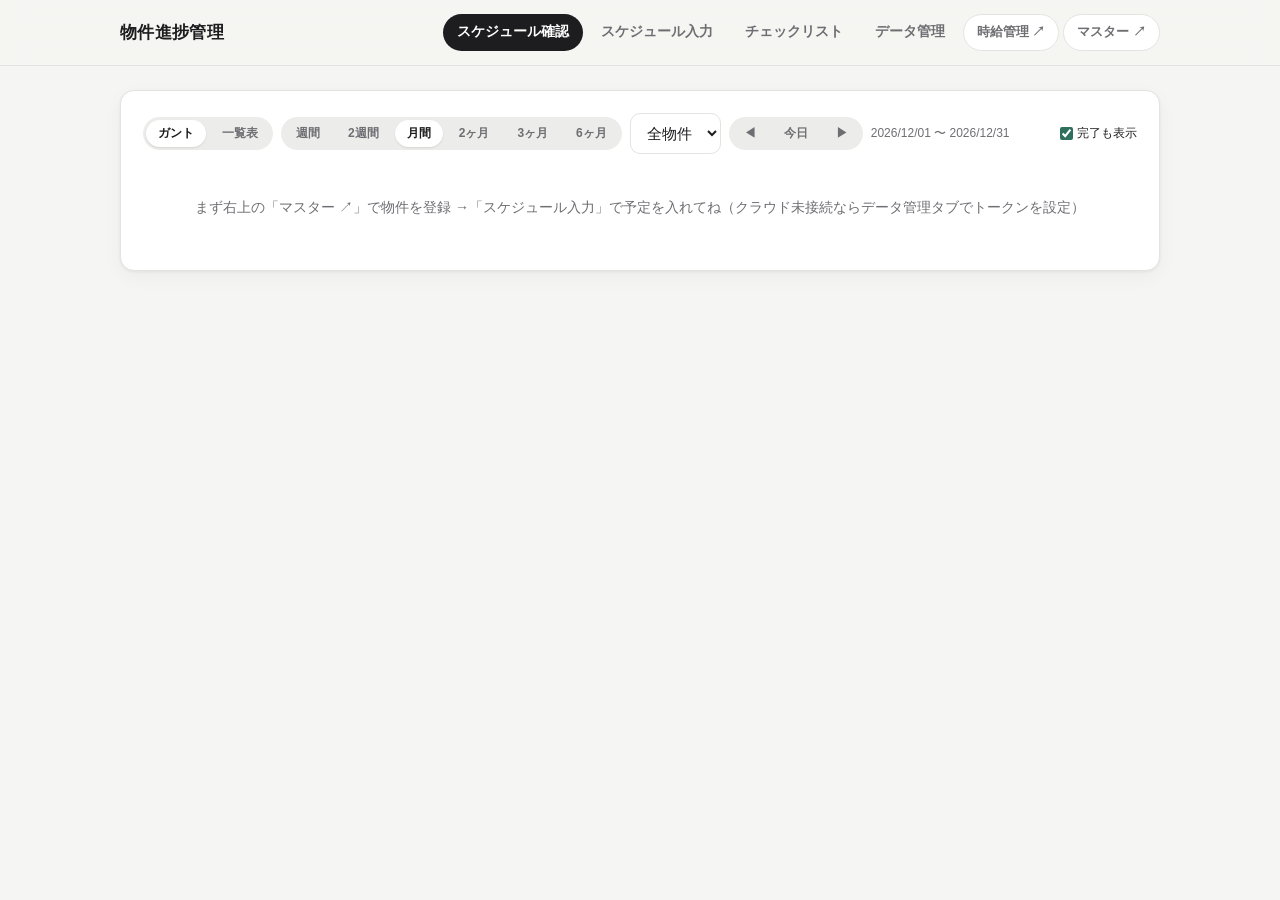
==== bukken/index.html @ 9e25002d "3アプリの見た目統一：共通ビジュアル基盤 shared/base.css を新設 - ヘッダー内側を本文と同じ幅（1080px）に統一＝メニューと入力欄の左右が揃う - フォント・余白・パネル・ボタン" ====
<!DOCTYPE html>
<html lang="ja">
<head>
<meta charset="UTF-8">
<meta name="viewport" content="width=device-width, initial-scale=1">
<title>物件進捗管理</title>
<link rel="icon" href="favicon.ico" sizes="any">
<link rel="icon" type="image/png" sizes="32x32" href="favicon-32.png">
<link rel="icon" type="image/png" sizes="16x16" href="favicon-16.png">
<link rel="apple-touch-icon" href="apple-touch-icon.png">
<link rel="stylesheet" href="../shared/base.css">
<style>
/* 見た目の共通部分は ../shared/base.css（正本）。ここはこのアプリ固有のUIだけ */
textarea{width:100%;min-height:40px;resize:vertical}
.card h2{display:flex;align-items:center;gap:8px}
.memo-icon{cursor:help;color:var(--sub);font-size:11px}
.done{opacity:.45;text-decoration:line-through}
.overdue td{background:var(--danger-soft)}
.soon td{background:var(--warn-soft)}
/* gantt */
.gtoolbar{display:flex;gap:8px;flex-wrap:wrap;align-items:center;margin-bottom:12px}
.gtoolbar .grp{display:flex;gap:4px;align-items:center;background:#ececea;border-radius:999px;padding:3px}
.gtoolbar .grp button{border:none;background:transparent;padding:5px 12px;border-radius:999px;cursor:pointer;font-size:12px;color:var(--sub);font-weight:600}
.gtoolbar .grp button.on{background:#fff;color:var(--ink);box-shadow:0 1px 2px rgba(0,0,0,.1)}
.gwrap{overflow-x:auto;-webkit-overflow-scrolling:touch;border:1px solid var(--line);border-radius:10px}
.tblwrap{overflow-x:auto;-webkit-overflow-scrolling:touch}
.gantt{min-width:760px}
.grow{display:flex;border-bottom:1px solid #f0f0ee;min-height:30px}
.grow.header{border-bottom:1px solid var(--line);background:#fafaf8;position:sticky;top:0}
.grow.phead{background:#f0f2ee;font-weight:700;font-size:12px}
.glabel{flex:0 0 220px;padding:5px 8px;font-size:12px;border-right:1px solid var(--line);display:flex;align-items:center;gap:5px;overflow:hidden;white-space:nowrap;text-overflow:ellipsis}
.gtrack{flex:1;position:relative}
.gline{position:absolute;top:0;bottom:0;width:1px;background:#ececea}
.gline.month{background:#d8d8d4}
.gwe{position:absolute;top:0;bottom:0;background:rgba(110,110,115,.06)}
.gtoday{position:absolute;top:0;bottom:0;width:2px;background:var(--danger);z-index:5}
.gbar{position:absolute;top:5px;height:20px;border-radius:5px;opacity:.9;cursor:pointer;min-width:4px}
.gbar.done{opacity:.3}
.gpt{position:absolute;top:7px;width:14px;height:14px;transform:translateX(-7px) rotate(45deg);border-radius:3px;cursor:pointer;z-index:4}
.gpt.circle{border-radius:50%;transform:translateX(-7px)}
.gpt.done{opacity:.3}
.gmon{position:absolute;top:0;font-size:11px;color:var(--sub);padding:4px 4px;white-space:nowrap;border-left:1px solid #d6dae2}
.gday{position:absolute;bottom:0;font-size:10px;color:var(--sub);transform:translateX(2px);white-space:nowrap}
/* 締切ボード・チェックリスト */
.dlboard{display:flex;gap:6px;flex-wrap:wrap;margin-bottom:12px}
.dlchip{border:1px solid var(--line);border-radius:10px;padding:5px 12px;font-size:12px;cursor:pointer;background:#fff;display:flex;gap:6px;align-items:center}
.dlchip.near{background:var(--warn-soft);border-color:#d9c28a}
.dlchip.over{background:var(--danger-soft);border-color:var(--danger);color:var(--danger);font-weight:700}
.chk{display:flex;align-items:center;gap:8px;padding:4px 6px;border-bottom:1px solid #f0f0ee}
.chk input{width:16px;height:16px;flex:0 0 auto}
.prog{font-size:11px;color:var(--sub)}
.filerow{display:flex;gap:8px;flex-wrap:wrap;align-items:center}
/* タブレット以下（共通分はbase.css・ここはガント等の固有UIだけ） */
@media(max-width:820px){
  .gtoolbar .grp{flex-wrap:wrap}
  .gtoolbar .grp button{padding:8px 12px;white-space:nowrap}
  .dlchip{padding:8px 10px}
  .chk{padding:8px 6px}
  .chk input{width:20px;height:20px}
}
/* スマホ（共通分はbase.css） */
@media(max-width:720px){
  .gtoolbar{gap:6px}
  .gtoolbar .grp button{padding:7px 8px;font-size:12px}
  .glabel{flex-basis:110px;font-size:11px}
  .gtoolbar>label{margin-left:0!important}
}
</style>
</head>
<body>
<header>
  <div class="head-in">
    <h1>物件進捗管理 <small id="syncBadge" title="クラウド同期の状態"></small></h1>
    <nav>
      <button data-tab="schedule" class="active">スケジュール確認</button>
      <button data-tab="input">スケジュール入力</button>
      <button data-tab="check">チェックリスト</button>
      <button data-tab="data">データ管理<span id="bakDot" style="display:none;color:#ff6b6b"> ●</span></button>
      <a class="applink" href="../jikyu/" title="時給プロジェクト管理を開く">時給管理 ↗</a>
      <a class="applink" href="../master/" title="マスター管理を開く（物件・クライアント・種別の追加はこちら）">マスター ↗</a>
    </nav>
  </div>
</header>
<main>

<!-- ===== スケジュール確認 ===== -->
<section class="tab active" id="tab-schedule">
  <div class="card">
    <div id="dlBoard"></div>
    <div class="gtoolbar">
      <div class="grp" id="modeGrp">
        <button data-mode="gantt" class="on">ガント</button>
        <button data-mode="list">一覧表</button>
      </div>
      <div class="grp" id="periodGrp">
        <button data-period="w1">週間</button>
        <button data-period="w2">2週間</button>
        <button data-period="m1" class="on">月間</button>
        <button data-period="m2">2ヶ月</button>
        <button data-period="m3">3ヶ月</button>
        <button data-period="m6">6ヶ月</button>
      </div>
      <select id="scopeSel"><option value="all">全物件</option></select>
      <div class="grp">
        <button id="navPrev">◀</button>
        <button id="navToday">今日</button>
        <button id="navNext">▶</button>
      </div>
      <span id="rangeLabel" style="font-size:12px;color:var(--sub)"></span>
      <label style="font-size:12px;display:flex;align-items:center;gap:4px;margin-left:auto">
        <input type="checkbox" id="showDone" checked>完了も表示</label>
    </div>
    <div id="schedArea"></div>
  </div>
</section>

<!-- ===== スケジュール入力 ===== -->
<section class="tab" id="tab-input">
  <div class="card">
    <h2 id="itemFormTitle">予定・締切の登録</h2>
    <div class="frm">
      <label>物件 *<select id="iProject"></select></label>
      <label>種別 *<select id="iType"></select></label>
      <label>タイトル *<input id="iTitle" placeholder="例：実施設計図書 提出" style="width:220px"></label>
      <label>開始日 *<input type="date" id="iStart"></label>
      <label>終了日（空欄=単日・締切）<input type="date" id="iEnd"></label>
      <label>関係者区分<select id="iParty">
        <option>FDOA</option><option>クライアント</option><option>業者</option><option>その他</option>
      </select></label>
      <label>関係者名（業者名等）<input id="iPartyName" placeholder="例：福田建装" style="width:130px"></label>
      <label>ステータス<select id="iStatus">
        <option>予定</option><option>進行中</option><option>完了</option>
      </select></label>
    </div>
    <label style="font-size:11px;color:var(--sub)">備忘録メモ<textarea id="iMemo" placeholder="経緯・注意点・連絡内容など何でも"></textarea></label>
    <div style="margin-top:10px;display:flex;gap:8px">
      <button class="btn" id="itemSaveBtn">登録</button>
      <button class="btn gray" id="itemCancelBtn" style="display:none">キャンセル</button>
    </div>
  </div>
  <div class="card">
    <h2>登録済み一覧 <span class="count" id="itemCount"></span></h2>
    <div class="filerow" style="margin-bottom:10px">
      <select id="fProject"><option value="">全物件</option></select>
      <select id="fType"><option value="">全種別</option></select>
      <input id="fKw" placeholder="キーワード検索" style="width:160px">
    </div>
    <div class="tblwrap"><table>
      <thead><tr><th>開始</th><th>終了</th><th>物件</th><th>種別</th><th>タイトル</th><th>関係者</th><th>状態</th><th>メモ</th><th></th></tr></thead>
      <tbody id="itemRows"></tbody>
    </table></div>
  </div>
</section>

<!-- ===== チェックリスト ===== -->
<section class="tab" id="tab-check">
  <div class="card">
    <h2>提出物チェックリスト <span class="count" id="checkCount"></span></h2>
    <p class="note" style="margin-bottom:10px">山場の物件だけ持つ。提出が済んだらリストごと捨てる（管理はこれだけ方式）。</p>
    <div class="frm" style="align-items:flex-start">
      <label>物件<select id="kProject"></select></label>
      <label style="flex:1;min-width:240px">項目（改行で複数まとめて追加OK）<textarea id="kTitle" placeholder="平面図&#10;展開図&#10;建具表 …"></textarea></label>
      <button class="btn" id="kAddBtn" style="margin-top:16px">追加</button>
    </div>
    <div id="checkArea"></div>
  </div>
</section>

<!-- ===== データ管理 ===== -->
<section class="tab" id="tab-data">
  <div class="card">
    <h2>クラウド同期（GitHub保存）</h2>
    <p class="note" id="syncStatus" style="margin-bottom:10px">未設定（この端末のブラウザ内にだけ保存中）</p>
    <div class="frm">
      <label>アクセストークン<input type="password" id="ghTokenInput" placeholder="github_pat_…" style="width:280px"></label>
      <button class="btn" id="ghConnectBtn">接続</button>
      <button class="btn gray" id="ghSyncNowBtn">今すぐ同期</button>
      <button class="btn red" id="ghDisconnectBtn">この端末から切断</button>
    </div>
    <p class="note">接続すると保存のたびにGitHubの非公開リポジトリ（<span id="repoLabel"></span>）へ自動保存され、他の端末と共有される。トークンは3アプリ（マスター・物件・時給）共通で、この端末のブラウザにだけ保存。オフライン時もそのまま使えて、復帰時に同期する。</p>
  </div>
  <div class="card">
    <h2>バックアップ・書き出し</h2>
    <div style="display:flex;gap:8px;flex-wrap:wrap;margin-bottom:10px">
      <button class="btn" id="expJson">JSON書き出し（完全バックアップ）</button>
      <button class="btn" id="expCsv">予定CSV書き出し</button>
      <label class="btn gray" style="display:inline-block;cursor:pointer">JSON読み込み（復元）<input type="file" id="impJson" accept=".json" style="display:none"></label>
    </div>
    <p class="note" id="bakNote">クラウド同期が未設定の間、データはこのブラウザのlocalStorageにだけ保存される。<b>節目ごとにJSON書き出し</b>して「バックアップ」フォルダへ。（同期接続後は全保存がGitHubに自動バックアップされるので、JSON書き出しは保険）</p>
  </div>
  <div class="card">
    <h2>現在のデータ</h2>
    <p class="note" id="dataStats"></p>
  </div>
  <div class="card">
    <h2>拡張ロードマップ（設計メモ）</h2>
    <p class="note">
      ・全データはスキーマバージョン付きJSON。全項目に <code>memo</code> と予備領域 <code>meta</code> を持たせてあり、項目追加はスキーマ移行で吸収できる。<br>
      ・マスタ（クライアント・物件・種別）の正本は master.json。<b>追加・編集はマスター管理アプリで</b>（このアプリは読むだけ）。<br>
      ・将来：時給プロジェクト管理と物件IDで連携（稼働記録⇄スケジュール突き合わせ）→ 最終的に合体も可。
    </p>
  </div>
  <div class="card">
    <h2>危険操作</h2>
    <button class="btn red" id="wipeBtn">全データ消去</button>
  </div>
</section>

</main>
<script src="../shared/store.js"></script>
<script>
'use strict';
/* ========== 設定（直書き禁止・ここに集約） ========== */
const CONFIG={
  github:{owner:'neongreeen',repo:'fdoa-app-data',branch:'main'},
  files:{master:'master.json',bukken:'bukken.json'},
  tokenKey:'fdoa_gh_token',                 // 3アプリ共通のトークン保存キー
  legacyTokenKeys:['fdoa_bukken_gh_token'],
  storageKey:'fdoa_bukken_shinchoku_v1',    // この端末（localStorage）の保存キー
  masterCacheKey:'fdoa_master_cache_v1',    // master.jsonの端末キャッシュ（オフライン用・時給とも共用予定）
};

/* ========== 基盤 ========== */
const $=id=>document.getElementById(id);
const esc=s=>String(s??'').replace(/[&<>"']/g,c=>({'&':'&amp;','<':'&lt;','>':'&gt;','"':'&quot;',"'":'&#39;'}[c]));
const uid=p=>p+'_'+Date.now().toString(36)+Math.random().toString(36).slice(2,6);
const pad=n=>String(n).padStart(2,'0');
const fmt=d=>d.getFullYear()+'-'+pad(d.getMonth()+1)+'-'+pad(d.getDate());
const parse=s=>{const[y,m,d]=s.split('-').map(Number);return new Date(y,m-1,d);};
const addDays=(d,n)=>{const x=new Date(d);x.setDate(x.getDate()+n);return x;};
const daysBetween=(a,b)=>Math.round((b-a)/864e5);
const today=()=>{const n=new Date();return new Date(n.getFullYear(),n.getMonth(),n.getDate());};
const WD=['日','月','火','水','木','金','土'];
const disp=s=>{if(!s)return'';const d=parse(s);return (d.getMonth()+1)+'/'+d.getDate()+'('+WD[d.getDay()]+')';};
const mondayOf=d=>addDays(d,-((d.getDay()+6)%7));

function seed(){return{schemaVersion:2,items:[],checklists:[],settings:{},meta:{}};}
function migrate(d){
  const base=seed();
  for(const k of Object.keys(base)) if(d[k]===undefined) d[k]=base[k];
  // v1→v2：マスタ（clients/projects/types）はmaster.jsonへ移管（着工② 2026-07-08）。IDは統一済みなので付け替え不要
  delete d.clients;delete d.projects;delete d.types;
  d.schemaVersion=2;
  return d;
}
let db;
try{const raw=localStorage.getItem(CONFIG.storageKey);db=raw?migrate(JSON.parse(raw)):seed();}catch(e){db=seed();}
function persist(){localStorage.setItem(CONFIG.storageKey,JSON.stringify(db));}
function save(){db.settings.dirtyCount=(db.settings.dirtyCount||0)+1;db.meta.savedAt=new Date().toISOString();persist();renderAll();store.queueSync();}

const view={mode:'gantt',scope:'all',period:'m1',anchor:today(),showDone:true,editItem:null};

/* ========== マスタ（正本＝master.json・このアプリは読み取り専用） ========== */
let masters={clients:[],projects:[],types:[]};
function adoptMasters(m){
  if(!m)return;
  masters={clients:m.clients||[],projects:m.projects||[],types:m.types||[]};
  try{localStorage.setItem(CONFIG.masterCacheKey,JSON.stringify(m));}catch(e){} // キャッシュはmaster.json丸ごと（時給はcontents/expTypesも使うため）
}
// 起動時はキャッシュから即表示（オフラインでも直近のマスタで動く）。マスター管理アプリのローカルデータも予備に読む
try{
  const c=localStorage.getItem(CONFIG.masterCacheKey);
  if(c)masters=JSON.parse(c);
  else{const m=localStorage.getItem('fdoa_master_v1');if(m)adoptMasters(JSON.parse(m));}
}catch(e){}
async function loadMasters(){ // クラウドのmaster.jsonから最新を取得
  const m=await store.fetchFile(CONFIG.files.master);
  if(m){adoptMasters(m);renderAll();}
}

const clientById=id=>masters.clients.find(c=>c.id===id);
const projectById=id=>masters.projects.find(p=>p.id===id);
const typeById=id=>masters.types.find(t=>t.id===id);
const activeProjects=()=>masters.projects.filter(p=>!p.archived&&p.status!=='完了');
const KINDLBL={deadline:'締切◆',period:'期間▬',event:'連絡●'};
const txtColor=h=>{const m=/^#?([0-9a-f]{6})$/i.exec(String(h||''));if(!m)return'#fff';const n=parseInt(m[1],16),r=n>>16,g=n>>8&255,b=n&255;return(r*299+g*587+b*114)/1000>150?'#1d1d1f':'#fff';};

/* ========== タブ ========== */
document.querySelectorAll('nav button').forEach(b=>b.onclick=()=>{
  document.querySelectorAll('nav button').forEach(x=>x.classList.toggle('active',x===b));
  document.querySelectorAll('section.tab').forEach(s=>s.classList.toggle('active',s.id==='tab-'+b.dataset.tab));
});

/* ========== 予定入力 ========== */
$('itemSaveBtn').onclick=()=>{
  const projectId=$('iProject').value, typeId=$('iType').value, title=$('iTitle').value.trim(), start=$('iStart').value;
  if(!projectId)return alert('物件を選んで（物件の追加は右上の「マスター ↗」で）');
  if(!typeId)return alert('種別を選んで');
  if(!title)return alert('タイトルを入れて');
  if(!start)return alert('開始日を入れて');
  let end=$('iEnd').value||'';
  if(end&&end<start)return alert('終了日が開始日より前になってる');
  const data={projectId,typeId,title,start,end,party:$('iParty').value,
    partyName:$('iPartyName').value.trim(),status:$('iStatus').value,memo:$('iMemo').value.trim()};
  if(view.editItem)Object.assign(db.items.find(i=>i.id===view.editItem),data,{updatedAt:fmt(today())});
  else db.items.push({id:uid('i'),...data,createdAt:fmt(today()),meta:{}});
  cancelItem();save();
};
function cancelItem(){view.editItem=null;
  $('iTitle').value=$('iStart').value=$('iEnd').value=$('iPartyName').value=$('iMemo').value='';
  $('iParty').value='FDOA';$('iStatus').value='予定';
  $('itemFormTitle').textContent='予定・締切の登録';
  $('itemSaveBtn').textContent='登録';$('itemCancelBtn').style.display='none';}
$('itemCancelBtn').onclick=cancelItem;
function ensureOpt(sel,id,label){ // 編集対象がアーカイブ済み等でリストにない時だけ足す
  if(id&&![...sel.options].some(o=>o.value===id))sel.insertAdjacentHTML('beforeend',opt(id,label));}
function editItem(id){const i=db.items.find(x=>x.id===id);if(!i)return;
  document.querySelector('nav button[data-tab="input"]').click();
  view.editItem=id;
  const ip=projectById(i.projectId),it=typeById(i.typeId);
  ensureOpt($('iProject'),i.projectId,ip?ip.name:'（不明な物件）');
  ensureOpt($('iType'),i.typeId,it?it.name:'（不明な種別）');
  $('iProject').value=i.projectId;$('iType').value=i.typeId;$('iTitle').value=i.title;
  $('iStart').value=i.start;$('iEnd').value=i.end||'';$('iParty').value=i.party||'FDOA';
  $('iPartyName').value=i.partyName||'';$('iStatus').value=i.status||'予定';$('iMemo').value=i.memo||'';
  $('itemFormTitle').textContent='予定の編集中';
  $('itemSaveBtn').textContent='更新';$('itemCancelBtn').style.display='';
  window.scrollTo({top:0,behavior:'smooth'});}
function delItem(id){if(!confirm('この予定を削除する？'))return;
  db.items=db.items.filter(i=>i.id!==id);save();}
function toggleDone(id){const i=db.items.find(x=>x.id===id);if(!i)return;
  i.status=i.status==='完了'?'予定':'完了';save();}

/* ========== チェックリスト ========== */
$('kAddBtn').onclick=()=>{
  const pid=$('kProject').value;
  if(!pid)return alert('物件を選んで');
  const lines=$('kTitle').value.split('\n').map(s=>s.trim()).filter(Boolean);
  if(!lines.length)return alert('項目を入れて');
  for(const l of lines)db.checklists.push({id:uid('k'),projectId:pid,title:l,done:false,meta:{}});
  $('kTitle').value='';save();
};
function toggleCheck(id){const k=db.checklists.find(x=>x.id===id);if(k){k.done=!k.done;save();}}
function delCheck(id){db.checklists=db.checklists.filter(x=>x.id!==id);save();}
function clearDone(pid){if(!confirm('チェック済みを消す？'))return;
  db.checklists=db.checklists.filter(k=>!(k.projectId===pid&&k.done));save();}
function delList(pid){if(!confirm('この物件のリストを丸ごと捨てる？'))return;
  db.checklists=db.checklists.filter(k=>k.projectId!==pid);save();}
function renderCheck(){
  const byP={};
  for(const k of db.checklists)(byP[k.projectId]=byP[k.projectId]||[]).push(k);
  const rest=db.checklists.filter(k=>!k.done).length;
  $('checkCount').textContent=db.checklists.length?('残 '+rest+'件'):'';
  $('checkArea').innerHTML=Object.keys(byP).map(pid=>{
    const p=projectById(pid),ks=byP[pid],done=ks.filter(k=>k.done).length;
    return '<div style="margin-bottom:18px"><div style="display:flex;align-items:center;gap:8px;margin-bottom:4px"><b>'+(p?'<span class="dot" style="background:'+esc(p.color)+'"></span>'+esc(p.name):'（削除済み物件）')+'</b><span class="prog">'+done+'/'+ks.length+'</span><button class="btn sm gray" onclick="clearDone(\''+pid+'\')">済みを一掃</button><button class="btn sm red" onclick="delList(\''+pid+'\')">リストごと捨てる</button></div>'
      +ks.map(k=>'<div class="chk"><input type="checkbox" '+(k.done?'checked':'')+' onchange="toggleCheck(\''+k.id+'\')"><span class="'+(k.done?'done':'')+'">'+esc(k.title)+'</span><button class="btn sm red" style="margin-left:auto" onclick="delCheck(\''+k.id+'\')">×</button></div>').join('')
      +'</div>';
  }).join('')||'<div class="empty">チェックリストなし。山場の物件だけ作る。</div>';
}

/* ========== 直近の締切ボード ========== */
function renderDlBoard(){
  const t0=today();
  const dls=db.items
    .filter(i=>{const t=typeById(i.typeId);return t&&t.kind==='deadline'&&i.status!=='完了';})
    .map(i=>({i,due:parse(i.end||i.start)}))
    .filter(x=>daysBetween(t0,x.due)<=14)
    .sort((a,b)=>a.due-b.due);
  if(!dls.length){$('dlBoard').innerHTML='';return;}
  $('dlBoard').innerHTML='<div class="dlboard">'+dls.map(({i,due})=>{
    const p=projectById(i.projectId);
    const n=daysBetween(t0,due);
    const cls=n<0?'over':(n<=7?'near':'');
    const rest=n<0?('超過'+(-n)+'日'):(n===0?'今日！':'あと'+n+'日');
    return '<div class="dlchip '+cls+'" onclick="editItem(\''+i.id+'\')" title="'+esc(i.memo||'')+'">◆ '+disp(i.end||i.start)+'｜'+(p?esc(p.name):'?')+'｜'+esc(i.title)+'｜<b>'+rest+'</b></div>';
  }).join('')+'</div>';
}

/* ========== 描画 ========== */
function opt(v,t,sel){return '<option value="'+esc(v)+'"'+(sel===v?' selected':'')+'>'+esc(t)+'</option>';}
function fillSelects(){
  const pOpts=activeProjects().map(p=>opt(p.id,p.name)).join('');
  const pAll=masters.projects.map(p=>opt(p.id,p.name)).join('');
  const keep=(el,html,first)=>{const v=el.value;el.innerHTML=first+html;if([...el.options].some(o=>o.value===v))el.value=v;};
  keep($('iProject'),pOpts,'<option value="">— 物件 —</option>');
  keep($('kProject'),pOpts,'<option value="">— 物件 —</option>');
  keep($('iType'),masters.types.filter(t=>!t.archived).map(t=>opt(t.id,t.name)).join(''),'<option value="">— 種別 —</option>');
  keep($('fProject'),pAll,'<option value="">全物件</option>');
  keep($('fType'),masters.types.map(t=>opt(t.id,t.name)).join(''),'<option value="">全種別</option>');
  keep($('scopeSel'),activeProjects().map(p=>opt(p.id,p.name)).join(''),'<option value="all">全物件</option>');
}
function renderItems(){
  const fp=$('fProject').value,ft=$('fType').value,kw=$('fKw').value.trim();
  let list=db.items.slice().sort((a,b)=>a.start<b.start?-1:1);
  if(fp)list=list.filter(i=>i.projectId===fp);
  if(ft)list=list.filter(i=>i.typeId===ft);
  if(kw)list=list.filter(i=>(i.title+(i.memo||'')+(i.partyName||'')).includes(kw));
  $('itemCount').textContent=list.length+'件';
  const t0=fmt(today());
  $('itemRows').innerHTML=list.map(i=>{
    const p=projectById(i.projectId),t=typeById(i.typeId);
    const isDone=i.status==='完了';
    const endOr=i.end||i.start;
    let cls='';
    if(!isDone&&t&&t.kind==='deadline'){if(endOr<t0)cls='overdue';else if(daysBetween(today(),parse(endOr))<=7)cls='soon';}
    return '<tr class="'+cls+'"><td>'+disp(i.start)+'</td><td>'+(i.end?disp(i.end):'')+'</td><td>'+(p?'<span class="dot" style="background:'+esc(p.color)+'"></span>'+esc(p.name):'?')+'</td><td>'+(t?'<span class="badge" style="background:'+esc(t.color)+';color:'+txtColor(t.color)+'">'+esc(t.name)+'</span>':'?')+'</td><td class="'+(isDone?'done':'')+'">'+esc(i.title)+'</td><td class="muted">'+esc(i.party||'')+(i.partyName?'：'+esc(i.partyName):'')+'</td><td>'+esc(i.status)+'</td><td class="muted" style="max-width:180px;overflow:hidden;text-overflow:ellipsis;white-space:nowrap" title="'+esc(i.memo||'')+'">'+esc(i.memo||'')+'</td><td style="white-space:nowrap"><button class="btn sm gray" onclick="editItem(\''+i.id+'\')">編集</button> <button class="btn sm" style="background:'+(isDone?'#8b93a1':'var(--ok)')+'" onclick="toggleDone(\''+i.id+'\')">'+(isDone?'戻す':'完了')+'</button> <button class="btn sm red" onclick="delItem(\''+i.id+'\')">削除</button></td></tr>';
  }).join('')||'<tr><td colspan="9" class="muted">該当なし</td></tr>';
}
['fProject','fType'].forEach(id=>$(id).onchange=renderItems);
$('fKw').oninput=renderItems;

/* ========== スケジュール確認 ========== */
function calcRange(){
  const a=view.anchor;
  if(view.period==='w1'){const s=mondayOf(a);return[s,addDays(s,6)];}
  if(view.period==='w2'){const s=mondayOf(a);return[s,addDays(s,13)];}
  const n=Number(view.period.slice(1));
  const s=new Date(a.getFullYear(),a.getMonth(),1);
  return[s,new Date(a.getFullYear(),a.getMonth()+n,0)];
}
$('modeGrp').querySelectorAll('button').forEach(b=>b.onclick=()=>{view.mode=b.dataset.mode;
  $('modeGrp').querySelectorAll('button').forEach(x=>x.classList.toggle('on',x===b));renderSchedule();});
$('periodGrp').querySelectorAll('button').forEach(b=>b.onclick=()=>{view.period=b.dataset.period;
  $('periodGrp').querySelectorAll('button').forEach(x=>x.classList.toggle('on',x===b));renderSchedule();});
$('scopeSel').onchange=e=>{view.scope=e.target.value;renderSchedule();};
$('showDone').onchange=e=>{view.showDone=e.target.checked;renderSchedule();};
$('navToday').onclick=()=>{view.anchor=today();renderSchedule();};
$('navPrev').onclick=()=>nav(-1);
$('navNext').onclick=()=>nav(1);
function nav(dir){
  if(view.period==='w1')view.anchor=addDays(view.anchor,7*dir);
  else if(view.period==='w2')view.anchor=addDays(view.anchor,14*dir);
  else{const n=Number(view.period.slice(1));const a=view.anchor;
    view.anchor=new Date(a.getFullYear(),a.getMonth()+n*dir,1);}
  renderSchedule();
}
function itemsInRange(rs,re){
  let list=db.items.filter(i=>{
    const s=parse(i.start),e=parse(i.end||i.start);
    return s<=re&&e>=rs;
  });
  if(view.scope!=='all')list=list.filter(i=>i.projectId===view.scope);
  if(!view.showDone)list=list.filter(i=>i.status!=='完了');
  return list.sort((a,b)=>a.start<b.start?-1:1);
}
function renderSchedule(){
  const[rs,re]=calcRange();
  $('rangeLabel').textContent=fmt(rs).replaceAll('-','/')+' 〜 '+fmt(re).replaceAll('-','/');
  const list=itemsInRange(rs,re);
  if(masters.projects.length===0){$('schedArea').innerHTML='<div class="empty">まず右上の「マスター ↗」で物件を登録 →「スケジュール入力」で予定を入れてね（クラウド未接続ならデータ管理タブでトークンを設定）</div>';return;}
  if(view.mode==='list')renderListView(list,rs,re);
  else renderGantt(list,rs,re);
}
function renderListView(list){
  if(!list.length){$('schedArea').innerHTML='<div class="empty">この期間に予定なし</div>';return;}
  const t0=fmt(today());
  let html='<div class="tblwrap"><table><thead><tr><th>開始</th><th>終了</th><th>物件</th><th>種別</th><th>タイトル</th><th>関係者</th><th>状態</th><th>メモ</th></tr></thead><tbody>';
  html+=list.map(i=>{
    const p=projectById(i.projectId),t=typeById(i.typeId);
    const isDone=i.status==='完了';const endOr=i.end||i.start;
    let cls='';
    if(!isDone&&t&&t.kind==='deadline'){if(endOr<t0)cls='overdue';else if(daysBetween(today(),parse(endOr))<=7)cls='soon';}
    return '<tr class="'+cls+'" style="cursor:pointer" onclick="editItem(\''+i.id+'\')"><td>'+disp(i.start)+'</td><td>'+(i.end?disp(i.end):'')+'</td><td>'+(p?'<span class="dot" style="background:'+esc(p.color)+'"></span>'+esc(p.name):'')+'</td><td>'+(t?'<span class="badge" style="background:'+esc(t.color)+';color:'+txtColor(t.color)+'">'+esc(t.name)+'</span>':'')+'</td><td class="'+(isDone?'done':'')+'">'+esc(i.title)+'</td><td class="muted">'+esc(i.party||'')+(i.partyName?'：'+esc(i.partyName):'')+'</td><td>'+esc(i.status)+'</td><td class="muted">'+esc(i.memo||'')+'</td></tr>';
  }).join('');
  $('schedArea').innerHTML=html+'</tbody></table></div>';
}
function renderGantt(list,rs,re){
  const total=daysBetween(rs,re)+1;
  const pct=d=>(daysBetween(rs,d)/total*100);
  const wpct=n=>(n/total*100);
  /* 背景（ヘッダー・グリッド・週末・今日線） */
  let grid='',we='',dayLbls='',monLbls='';
  for(let i=0;i<total;i++){
    const d=addDays(rs,i);
    if(d.getDate()===1&&i>0)grid+='<div class="gline month" style="left:'+wpct(i)+'%"></div>';
    else if(total<=35)grid+='<div class="gline" style="left:'+wpct(i)+'%"></div>';
    else if(d.getDay()===1)grid+='<div class="gline" style="left:'+wpct(i)+'%"></div>';
    if(total<=35&&(d.getDay()===0||d.getDay()===6))we+='<div class="gwe" style="left:'+wpct(i)+'%;width:'+wpct(1)+'%"></div>';
    if(total<=14)dayLbls+='<div class="gday" style="left:'+wpct(i)+'%">'+d.getDate()+'('+WD[d.getDay()]+')</div>';
    else if(total<=35)dayLbls+=(d.getDate()%2===1?'<div class="gday" style="left:'+wpct(i)+'%">'+d.getDate()+'</div>':'');
    else if(d.getDay()===1)dayLbls+='<div class="gday" style="left:'+wpct(i)+'%">'+(d.getMonth()+1)+'/'+d.getDate()+'</div>';
    if(d.getDate()===1||i===0)monLbls+='<div class="gmon" style="left:'+wpct(i)+'%">'+d.getFullYear()+'年'+(d.getMonth()+1)+'月</div>';
  }
  const t0=today();
  const todayLine=(t0>=rs&&t0<=re)?'<div class="gtoday" style="left:'+(pct(t0)+wpct(.5))+'%"></div>':'';
  const bg=grid+we+todayLine;
  /* 行 */
  let projs=view.scope==='all'?activeProjects():masters.projects.filter(p=>p.id===view.scope);
  if(view.scope==='all'){
    // 未完了の締切が近い物件を上に（締切なしは下・元の順）
    const due={},t0s=fmt(today());
    for(const i of db.items){
      const t=typeById(i.typeId);
      if(!t||t.kind!=='deadline'||i.status==='完了')continue;
      const d=i.end||i.start;
      if(d>=t0s&&(!due[i.projectId]||d<due[i.projectId]))due[i.projectId]=d;
    }
    projs=projs.slice().sort((a,b)=>((due[a.id]||'9999')<(due[b.id]||'9999')?-1:1));
  }
  let rows='<div class="grow header"><div class="glabel muted">物件／予定</div><div class="gtrack" style="height:40px">'+grid+monLbls+dayLbls+'</div></div>';
  let any=false;
  for(const p of projs){
    const pi=list.filter(i=>i.projectId===p.id);
    if(!pi.length)continue;
    any=true;
    rows+='<div class="grow phead"><div class="glabel"><span class="dot" style="background:'+esc(p.color)+'"></span>'+esc(p.name)+'</div><div class="gtrack">'+bg+'</div></div>';
    for(const i of pi){
      const t=typeById(i.typeId)||{kind:'period',color:'#888',name:'?'};
      const isDone=i.status==='完了';
      const s=parse(i.start),e=parse(i.end||i.start);
      const cs=s<rs?rs:s, ce=e>re?re:e;
      let mark='';
      const tip=esc(i.title)+'｜'+disp(i.start)+(i.end?'〜'+disp(i.end):'')+(i.memo?'\n'+esc(i.memo):'');
      if(t.kind==='deadline'&&!i.end){
        mark='<div class="gpt'+(isDone?' done':'')+'" style="left:'+(pct(cs)+wpct(.5))+'%;background:'+esc(t.color)+'" title="'+tip+'" onclick="editItem(\''+i.id+'\')"></div>';
      }else if(t.kind==='event'&&!i.end){
        mark='<div class="gpt circle'+(isDone?' done':'')+'" style="left:'+(pct(cs)+wpct(.5))+'%;background:'+esc(t.color)+'" title="'+tip+'" onclick="editItem(\''+i.id+'\')"></div>';
      }else{
        mark='<div class="gbar'+(isDone?' done':'')+'" style="left:'+pct(cs)+'%;width:'+wpct(daysBetween(cs,ce)+1)+'%;background:'+esc(t.color)+'" title="'+tip+'" onclick="editItem(\''+i.id+'\')"></div>';
      }
      rows+='<div class="grow"><div class="glabel"><span class="badge" style="background:'+esc(t.color)+';color:'+txtColor(t.color)+'">'+esc(t.name)+'</span><span class="'+(isDone?'done':'')+'" style="overflow:hidden;text-overflow:ellipsis">'+esc(i.title)+'</span>'+(i.memo?'<span class="memo-icon" title="'+esc(i.memo)+'">※メモ</span>':'')+'</div><div class="gtrack">'+bg+mark+'</div></div>';
    }
  }
  if(!any)rows+='<div class="empty">この期間に予定なし</div>';
  $('schedArea').innerHTML='<div class="gwrap"><div class="gantt">'+rows+'</div></div>';
}

/* ========== データ管理 ========== */
$('expJson').onclick=()=>{
  const blob=new Blob([JSON.stringify(db,null,1)],{type:'application/json'});
  const a=document.createElement('a');a.href=URL.createObjectURL(blob);
  a.download='物件進捗バックアップ_'+fmt(today())+'.json';a.click();
  db.settings.dirtyCount=0;db.settings.lastExportAt=fmt(today());persist();renderAll();
};
$('expCsv').onclick=()=>{
  const head=['開始','終了','物件','クライアント','種別','タイトル','関係者区分','関係者名','ステータス','メモ'];
  const q=s=>'"'+String(s??'').replaceAll('"','""')+'"';
  const rows=db.items.slice().sort((a,b)=>a.start<b.start?-1:1).map(i=>{
    const p=projectById(i.projectId),c=p?clientById(p.clientId):null,t=typeById(i.typeId);
    return [i.start,i.end||'',p?p.name:'',c?c.name:'',t?t.name:'',i.title,i.party||'',i.partyName||'',i.status,i.memo||''].map(q).join(',');
  });
  const blob=new Blob(['﻿'+head.map(q).join(',')+'\n'+rows.join('\n')],{type:'text/csv'});
  const a=document.createElement('a');a.href=URL.createObjectURL(blob);
  a.download='物件進捗予定_'+fmt(today())+'.csv';a.click();
};
$('impJson').onchange=e=>{
  const f=e.target.files[0];if(!f)return;
  const r=new FileReader();
  r.onload=()=>{
    try{
      const d=JSON.parse(r.result);
      if(!d.schemaVersion||!Array.isArray(d.items))throw new Error('形式が違う');
      if(!confirm('現在のデータを読み込んだ内容で置き換える。いい？'))return;
      db=migrate(d);save();alert('読み込み完了');
    }catch(err){alert('読み込み失敗：'+err.message);}
    e.target.value='';
  };
  r.readAsText(f);
};
$('wipeBtn').onclick=()=>{
  if(!confirm('全データを消す。JSONバックアップは取った？'))return;
  if(!confirm('本当に消すよ？'))return;
  db=seed();save();
};
function renderData(){
  const dirty=db.settings.dirtyCount||0;
  $('bakDot').style.display=dirty>=20?'':'none';
  $('repoLabel').textContent=CONFIG.github.owner+'/'+CONFIG.github.repo+' の '+CONFIG.files.bukken;
  $('dataStats').innerHTML='予定 '+db.items.length+'件 ／ チェック項目 '+db.checklists.length+'件<br>マスタ参照：クライアント '+masters.clients.length+'件 ／ 物件 '+masters.projects.length+'件 ／ 種別 '+masters.types.length+'件（正本＝'+CONFIG.files.master+'・編集はマスター管理アプリで）<br>スキーマ v'+db.schemaVersion+' ／ 保存先：このブラウザのlocalStorage（キー: '+CONFIG.storageKey+'）＋クラウド同期 '+(store.hasToken()?'ON（GitHub: '+CONFIG.github.owner+'/'+CONFIG.github.repo+'/'+CONFIG.files.bukken+'）':'未設定')+'<br>前回JSON書き出し：'+(db.settings.lastExportAt||'まだ')+'（それ以降の変更 '+dirty+'回'+(dirty>=20?'・そろそろ書き出して':'')+'）';
}

/* ========== クラウド同期（共通部品 shared/store.js を使用） ========== */
const SYNC_LBL={
  off:['','未設定（この端末のブラウザ内にだけ保存中）'],
  loading:['☁️…','クラウドから読み込み中…'],
  dirty:['☁️●','変更あり・まもなく自動保存'],
  saving:['☁️↑','クラウドへ保存中…'],
  saved:['☁️✓','同期済み'],
  offline:['☁️⚠','オフライン。復帰したら自動で同期する'],
  error:['☁️✕','同期エラー'],
};
const store=createCloudStore({
  owner:CONFIG.github.owner,repo:CONFIG.github.repo,branch:CONFIG.github.branch,
  path:CONFIG.files.bukken,tokenKey:CONFIG.tokenKey,legacyTokenKeys:CONFIG.legacyTokenKeys,
  label:'物件進捗',
  getData:()=>db,
  adoptRemote:data=>{db=migrate(data);persist();renderAll();},
  onState:(state,msg)=>{
    const[badge,label]=SYNC_LBL[state]||['',''];
    $('syncBadge').textContent=badge;
    $('syncStatus').textContent=label+(msg?'：'+msg:'')+(state==='saved'?'（'+new Date().toLocaleTimeString('ja-JP')+'）':'');
    $('syncStatus').style.color=state==='error'?'var(--danger)':state==='offline'?'var(--warn)':'var(--sub)';
  },
});
$('ghConnectBtn').onclick=async()=>{
  const t=$('ghTokenInput').value.trim();
  if(!t)return alert('トークンを貼り付けて');
  $('ghTokenInput').value='';
  await store.connect(t);renderAll();loadMasters();
};
$('ghSyncNowBtn').onclick=()=>{
  if(!store.hasToken())return alert('先にトークンを設定して');
  store.syncNow();loadMasters();
};
$('ghDisconnectBtn').onclick=()=>{
  if(!confirm('この端末をクラウド同期から切断する？（クラウド上のデータは残る。マスター管理・時給管理も同じトークンなので一緒に切れる）'))return;
  store.disconnect();renderData();
};

/* ========== 全体描画 ========== */
function renderAll(){fillSelects();renderItems();renderSchedule();renderCheck();renderDlBoard();renderData();}
window.toggleCheck=toggleCheck;window.delCheck=delCheck;window.clearDone=clearDone;window.delList=delList;
window.editItem=editItem;window.delItem=delItem;window.toggleDone=toggleDone;
renderAll();
(async()=>{await store.init();loadMasters();})();
</script>
</body>
</html>
---- shared/base.css ----
/* =====================================================================
   FDOA 共通ビジュアル基盤（マスター管理・物件進捗管理・時給プロジェクト管理で共用）
   見た目の正本はこのファイル。3アプリの共通部分（配色・ヘッダー・メニュー・
   パネル・フォーム・ボタン・表・余白・スマホ対応）はここで一元管理する。
   アプリ固有のUI（ガント・タイマー・モーダル等）だけ各index.htmlの<style>に残す。
   値を変える時はここを変える＝3アプリ同時に揃う。
   読み込み順：base.css → 各アプリの<style>（アプリ側が上書きできる）
   ===================================================================== */
:root{
  --bg:#f5f5f3; --card:#ffffff; --panel:#ffffff; --ink:#1d1d1f; --sub:#6e6e73; --line:#e3e3e0;
  --accent:#2f6f5e; --accent-soft:#e7f1ed;
  --danger:#b4533b; --danger-soft:#fbe9e4;
  --warn:#c1873b; --warn-soft:#faf3e4;
  --ok:#2f6f5e;
  --radius:14px; --shadow:0 1px 3px rgba(0,0,0,.06),0 6px 20px rgba(0,0,0,.04);
  --content-w:1080px;   /* 本文とヘッダー内側の共通幅 */
}
*{box-sizing:border-box;margin:0;padding:0}
body{font-family:-apple-system,"Hiragino Sans","Hiragino Kaku Gothic ProN",Meiryo,sans-serif;
  background:var(--bg);color:var(--ink);font-size:15px;line-height:1.6;-webkit-font-smoothing:antialiased}

/* ---------- ヘッダー（内側を本文と同じ幅に揃える） ---------- */
header{position:sticky;top:0;z-index:50;background:rgba(245,245,243,.85);
  backdrop-filter:saturate(180%) blur(12px);border-bottom:1px solid var(--line)}
.head-in{max-width:var(--content-w);margin:0 auto;padding:14px 20px;display:flex;align-items:center;gap:16px;flex-wrap:wrap}
header h1,.logo{font-size:17px;font-weight:700;letter-spacing:.02em}
header h1 small,.logo small{font-weight:400;color:var(--sub);font-size:12px;margin-left:8px}
nav{display:flex;gap:4px;flex-wrap:wrap;margin-left:auto}
nav button{border:none;background:transparent;color:var(--sub);padding:8px 14px;border-radius:999px;
  font-size:14px;cursor:pointer;font-weight:600}
nav button.active{background:var(--ink);color:#fff}
nav button:hover:not(.active){background:#eaeae7}
.applink{display:inline-flex;align-items:center;gap:4px;border:1px solid var(--line);background:#fff;color:var(--sub);
  padding:7px 13px;border-radius:999px;font-size:13px;font-weight:600;text-decoration:none;white-space:nowrap;flex:0 0 auto}
.applink:hover{color:var(--ink);border-color:#d0d0cc}

/* ---------- 本文・パネル ---------- */
main{max-width:var(--content-w);margin:0 auto;padding:24px 20px 80px}
section.tab{display:none}
section.tab.active{display:block}
.view{display:none}
.view.active{display:block}
.card,.panel{background:var(--card);border:1px solid var(--line);border-radius:var(--radius);
  padding:22px;margin-bottom:20px;box-shadow:var(--shadow)}
.card h2,.panel h2{font-size:18px;margin:0 0 12px}
.card h2 .count,.panel h2 .count{font-size:12px;color:var(--sub);font-weight:normal}

/* ---------- フォーム ---------- */
input,select,textarea{border:1px solid var(--line);border-radius:10px;padding:10px 12px;
  font-size:15px;font-family:inherit;background:#fff;color:var(--ink)}
input[type=checkbox]{accent-color:var(--accent)}
input:focus,select:focus,textarea:focus{outline:none;border-color:var(--accent);box-shadow:0 0 0 3px var(--accent-soft)}
.frm{display:flex;gap:10px;flex-wrap:wrap;align-items:flex-end;margin-bottom:12px}
.frm label{display:flex;flex-direction:column;gap:4px;font-size:12px;color:var(--sub);font-weight:600}

/* ---------- ボタン（.sec/.gray＝グレー、.warn/.red＝危険 は同じ見た目） ---------- */
.btn{border:none;border-radius:10px;padding:10px 18px;font-size:14px;font-weight:600;cursor:pointer;
  background:var(--ink);color:#fff;display:inline-flex;align-items:center;gap:7px}
.btn:hover{opacity:.9}
.btn.sec,.btn.gray{background:#ececea;color:var(--ink)}
.btn.warn,.btn.red{background:var(--danger)}
.btn.ghost{background:transparent;color:var(--accent);padding:6px 10px}
.btn.sm{padding:6px 12px;font-size:13px}
.btn:disabled{opacity:.4;cursor:not-allowed}

/* ---------- 表 ---------- */
table{width:100%;border-collapse:collapse;font-size:14px}
th{text-align:left;color:var(--sub);font-weight:600;font-size:12px;padding:8px 10px;border-bottom:1px solid var(--line);white-space:nowrap}
td{padding:10px 10px;border-bottom:1px solid #f0f0ee;vertical-align:middle}
tr:hover td{background:#fafaf8}
.tblwrap{overflow-x:auto;-webkit-overflow-scrolling:touch}

/* ---------- 小物 ---------- */
.badge{display:inline-block;padding:1px 9px;border-radius:999px;font-size:12px;color:#fff;white-space:nowrap}
.dot{display:inline-block;width:10px;height:10px;border-radius:50%;margin-right:4px;vertical-align:middle}
.muted{color:var(--sub);font-size:13px}
.note{font-size:13px;color:var(--sub);line-height:1.7}
.empty{padding:30px;text-align:center;color:var(--sub);font-size:14px}

/* ---------- タブレット以下：指で押しやすく ---------- */
@media(max-width:820px){
  input,select,textarea{font-size:16px} /* iOSのフォーカス時自動ズーム防止 */
  nav button{padding:9px 14px;font-size:14px}
  .btn{min-height:42px}
  .btn.sm{min-height:34px;padding:6px 10px;font-size:12px}
  .tblwrap td{white-space:nowrap;max-width:240px;overflow:hidden;text-overflow:ellipsis}
}

/* ---------- スマホ：全体を一段コンパクトに・メニューは1行横スクロール ---------- */
@media(max-width:720px){
  body{font-size:14px}
  main{padding:12px 12px 60px}
  .card,.panel{padding:14px}
  .card h2,.panel h2{font-size:16px}
  input,select,textarea{padding:8px 10px}
  .btn{min-height:40px}
  .head-in{padding:8px 12px;gap:5px;flex-wrap:nowrap;flex-direction:column;align-items:stretch}
  header h1,.logo{font-size:15px}
  nav{margin:0 -12px;padding:0 12px;flex-wrap:nowrap;overflow-x:auto;-webkit-overflow-scrolling:touch;scrollbar-width:none}
  nav::-webkit-scrollbar{display:none}
  nav button{white-space:nowrap;flex:0 0 auto;padding:6px 12px;font-size:13px}
  .frm label{width:100%}
  .frm input:not([type=color]),.frm select,.frm textarea{width:100%!important}
  .frm .btn{width:100%;justify-content:center;text-align:center}
  #ghTokenInput{width:100%!important}
}
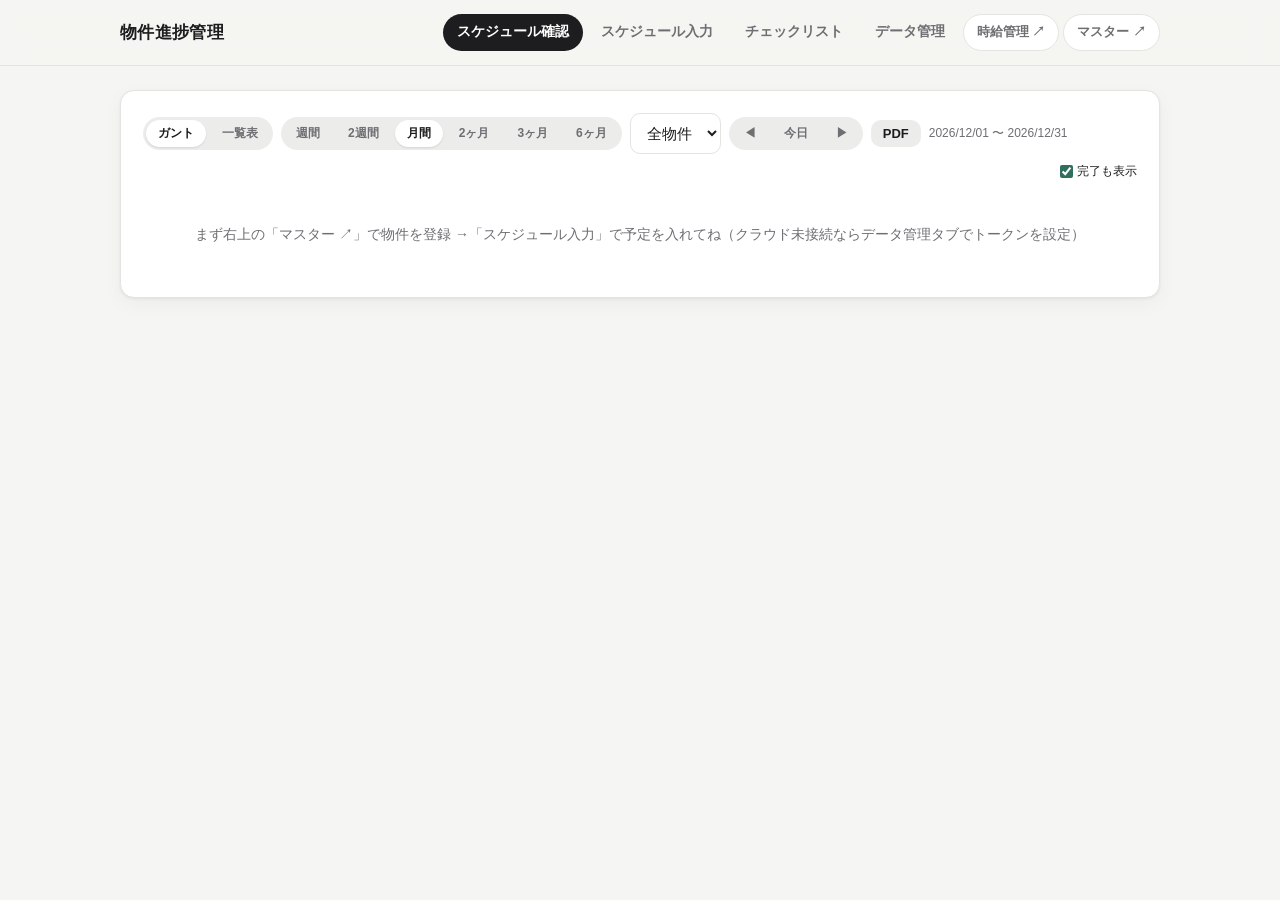
==== commit 4a45f3fb: "請求明細とガントのPDF書き出しを追加（請求=A4タテ・ガント=A4ヨコ・印刷共通ルールはbase.cssへ） - shared/base.css: #printSheetだけを印刷するA4印刷ルール" ====
--- a/bukken/index.html
+++ b/bukken/index.html
@@ -58,6 +58,17 @@
   .chk{padding:8px 6px}
   .chk input{width:20px;height:20px}
 }
+/* 印刷＝PDF書き出し（共通ルールはbase.css・ここはガント等の固有UIだけ）
+   ガントは横長なのでこのアプリだけA4ヨコ（base.cssのA4タテを上書き） */
+@media print{
+  @page{size:A4 landscape}
+  #printSheet .gwrap{overflow:visible;border:none;border-radius:0}
+  #printSheet .gantt{min-width:0}
+  #printSheet .grow{break-inside:avoid}
+  #printSheet .grow.header{position:static}
+  #printSheet .glabel{flex-basis:250px}
+  #printSheet .tblwrap{overflow:visible}
+}
 /* スマホ（共通分はbase.css） */
 @media(max-width:720px){
   .gtoolbar{gap:6px}
@@ -106,6 +117,7 @@
         <button id="navToday">今日</button>
         <button id="navNext">▶</button>
       </div>
+      <button class="btn sec sm" id="btnPdf" title="表示中のスケジュールをA4タテのPDFに（印刷画面で「PDFとして保存」）">PDF</button>
       <span id="rangeLabel" style="font-size:12px;color:var(--sub)"></span>
       <label style="font-size:12px;display:flex;align-items:center;gap:4px;margin-left:auto">
         <input type="checkbox" id="showDone" checked>完了も表示</label>
@@ -207,6 +219,7 @@
 </section>
 
 </main>
+<div id="printSheet" aria-hidden="true"></div>
 <script src="../shared/store.js"></script>
 <script>
 'use strict';
@@ -416,6 +429,18 @@
 $('scopeSel').onchange=e=>{view.scope=e.target.value;renderSchedule();};
 $('showDone').onchange=e=>{view.showDone=e.target.checked;renderSchedule();};
 $('navToday').onclick=()=>{view.anchor=today();renderSchedule();};
+/* 表示中のスケジュールをPDFに：#printSheetに組んでwindow.print()（A4タテ＝shared/base.cssの印刷ルール） */
+$('btnPdf').onclick=()=>{
+  const scopeName=view.scope==='all'?'全物件':((projectById(view.scope)||{}).name||'');
+  $('printSheet').innerHTML=
+    '<div class="pt-head">'+
+      '<div><div class="pt-title">物件スケジュール　'+esc(scopeName)+'</div></div>'+
+      '<div class="pt-sub">'+esc($('rangeLabel').textContent)+'<br>出力日 '+fmt(today()).replaceAll('-','/')+'　FDOA</div>'+
+    '</div>'+
+    $('schedArea').innerHTML;
+  window.print();
+};
+window.addEventListener('afterprint',()=>{$('printSheet').innerHTML='';});
 $('navPrev').onclick=()=>nav(-1);
 $('navNext').onclick=()=>nav(1);
 function nav(dir){
--- a/shared/base.css
+++ b/shared/base.css
@@ -104,3 +104,28 @@
   .frm .btn{width:100%;justify-content:center;text-align:center}
   #ghTokenInput{width:100%!important}
 }
+
+/* ---------- 印刷＝PDF書き出し（A4タテ）：#printSheet の中身だけを印刷する ----------
+   各アプリは #printSheet（bodyの直下）に印刷したいHTMLを入れて window.print() を呼ぶ。
+   ブラウザの印刷画面で「PDFとして保存」（iPhoneは共有→"PDFを作成"）。 */
+#printSheet{display:none}
+#printSheet .pt-head{display:flex;justify-content:space-between;align-items:flex-start;gap:12px;
+  border-bottom:2px solid var(--ink);padding-bottom:10px;margin-bottom:16px}
+#printSheet .pt-title{font-size:19px;font-weight:700;letter-spacing:.02em}
+#printSheet .pt-to{font-size:14px;margin-top:4px}
+#printSheet .pt-sub{font-size:12px;color:var(--sub);text-align:right;line-height:1.7;flex:0 0 auto}
+#printSheet .pt-total{margin-top:14px;border-top:2px solid var(--ink);padding-top:10px;margin-left:auto;max-width:340px}
+#printSheet .pt-total .trow{display:flex;justify-content:space-between;gap:16px;font-size:13px;padding:2px 0}
+#printSheet .pt-total .trow.grand{font-weight:700;font-size:16px;margin-top:4px}
+#printSheet .pt-foot{margin-top:16px;font-size:11px;color:var(--sub)}
+@media print{
+  @page{size:A4 portrait;margin:12mm}
+  body{background:#fff}
+  body>*{display:none!important}
+  body>#printSheet{display:block!important;-webkit-print-color-adjust:exact;print-color-adjust:exact}
+  #printSheet table{font-size:11.5px}
+  #printSheet th{font-size:10.5px;padding:6px 8px}
+  #printSheet td{padding:6px 8px}
+  #printSheet tr{break-inside:avoid}
+  #printSheet tr:hover td{background:transparent}
+}
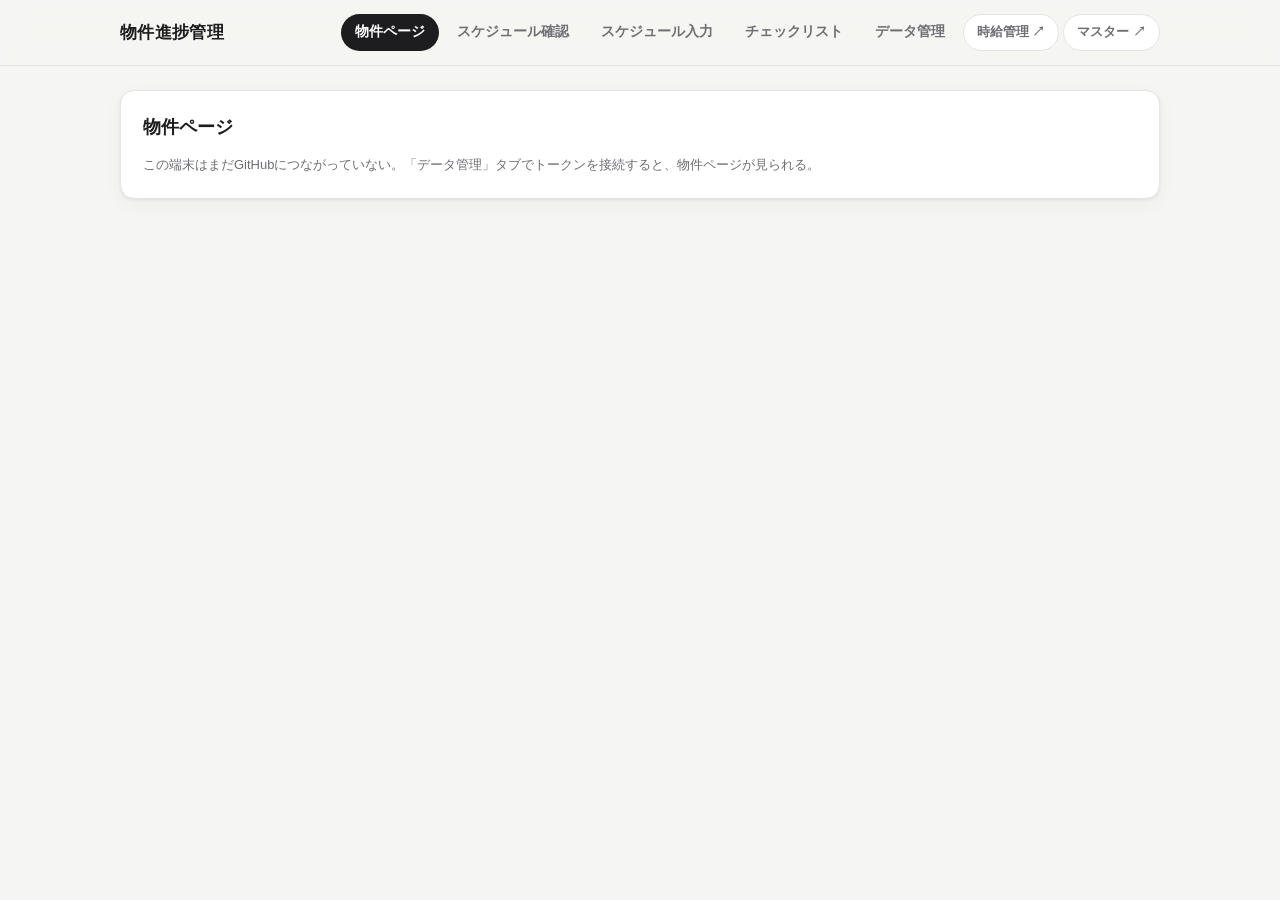
==== commit f409e0e1: "bukken: 物件ページタブを追加（fdoa-app-data/projects を表示・返事を保存） Co-Authored-By: Claude Opus 5.5 <noreply@anthro" ====
--- a/bukken/index.html
+++ b/bukken/index.html
@@ -9,6 +9,7 @@
 <link rel="icon" type="image/png" sizes="16x16" href="favicon-16.png">
 <link rel="apple-touch-icon" href="apple-touch-icon.png">
 <link rel="stylesheet" href="../shared/base.css">
+<link rel="stylesheet" href="pages.css?v=20260925">
 <style>
 /* 見た目の共通部分は ../shared/base.css（正本）。ここはこのアプリ固有のUIだけ */
 textarea{width:100%;min-height:40px;resize:vertical}
@@ -64,9 +65,18 @@
   @page{size:A4 landscape}
   #printSheet .gwrap{overflow:visible;border:none;border-radius:0}
   #printSheet .gantt{min-width:0}
-  #printSheet .grow{break-inside:avoid}
+  #printSheet .grow{break-inside:avoid;min-height:18px}
   #printSheet .grow.header{position:static}
-  #printSheet .glabel{flex-basis:250px}
+  #printSheet .grow.header .gtrack{height:26px!important}
+  #printSheet .grow.phead{font-size:9px}
+  #printSheet .glabel{flex-basis:200px;font-size:9px;padding:2px 6px;gap:4px}
+  #printSheet .gbar{height:11px;top:3px;border-radius:3px}
+  #printSheet .gpt{width:9px;height:9px;top:4px;transform:translateX(-5px) rotate(45deg);border-radius:2px}
+  #printSheet .gpt.circle{transform:translateX(-5px)}
+  #printSheet .gmon{font-size:8px;padding:2px 3px}
+  #printSheet .gday{font-size:7px}
+  #printSheet .dot{width:7px;height:7px}
+  #printSheet .memo-icon{font-size:8px}
   #printSheet .tblwrap{overflow:visible}
 }
 /* スマホ（共通分はbase.css） */
@@ -83,7 +93,8 @@
   <div class="head-in">
     <h1>物件進捗管理 <small id="syncBadge" title="クラウド同期の状態"></small></h1>
     <nav>
-      <button data-tab="schedule" class="active">スケジュール確認</button>
+      <button data-tab="pages" class="active">物件ページ</button>
+      <button data-tab="schedule">スケジュール確認</button>
       <button data-tab="input">スケジュール入力</button>
       <button data-tab="check">チェックリスト</button>
       <button data-tab="data">データ管理<span id="bakDot" style="display:none;color:#ff6b6b"> ●</span></button>
@@ -95,7 +106,10 @@
 <main>
 
 <!-- ===== スケジュール確認 ===== -->
-<section class="tab active" id="tab-schedule">
+<!-- ===== 物件ページ（pages.js） ===== -->
+<section class="tab active" id="tab-pages"><div id="pagesRoot"></div></section>
+
+<section class="tab" id="tab-schedule">
   <div class="card">
     <div id="dlBoard"></div>
     <div class="gtoolbar">
@@ -220,7 +234,8 @@
 
 </main>
 <div id="printSheet" aria-hidden="true"></div>
-<script src="../shared/store.js"></script>
+<script src="../shared/store.js?v=20260720"></script>
+<script src="pages.js?v=20260925"></script>
 <script>
 'use strict';
 /* ========== 設定（直書き禁止・ここに集約） ========== */
@@ -580,9 +595,10 @@
 };
 function renderData(){
   const dirty=db.settings.dirtyCount||0;
-  $('bakDot').style.display=dirty>=20?'':'none';
+  // 赤●のバックアップ促しはクラウド同期が未設定の端末だけ（接続済みなら全保存が自動でGitHubに残る）
+  $('bakDot').style.display=(dirty>=20&&!store.hasToken())?'':'none';
   $('repoLabel').textContent=CONFIG.github.owner+'/'+CONFIG.github.repo+' の '+CONFIG.files.bukken;
-  $('dataStats').innerHTML='予定 '+db.items.length+'件 ／ チェック項目 '+db.checklists.length+'件<br>マスタ参照：クライアント '+masters.clients.length+'件 ／ 物件 '+masters.projects.length+'件 ／ 種別 '+masters.types.length+'件（正本＝'+CONFIG.files.master+'・編集はマスター管理アプリで）<br>スキーマ v'+db.schemaVersion+' ／ 保存先：このブラウザのlocalStorage（キー: '+CONFIG.storageKey+'）＋クラウド同期 '+(store.hasToken()?'ON（GitHub: '+CONFIG.github.owner+'/'+CONFIG.github.repo+'/'+CONFIG.files.bukken+'）':'未設定')+'<br>前回JSON書き出し：'+(db.settings.lastExportAt||'まだ')+'（それ以降の変更 '+dirty+'回'+(dirty>=20?'・そろそろ書き出して':'')+'）';
+  $('dataStats').innerHTML='予定 '+db.items.length+'件 ／ チェック項目 '+db.checklists.length+'件<br>マスタ参照：クライアント '+masters.clients.length+'件 ／ 物件 '+masters.projects.length+'件 ／ 種別 '+masters.types.length+'件（正本＝'+CONFIG.files.master+'・編集はマスター管理アプリで）<br>スキーマ v'+db.schemaVersion+' ／ 保存先：このブラウザのlocalStorage（キー: '+CONFIG.storageKey+'）＋クラウド同期 '+(store.hasToken()?'ON（GitHub: '+CONFIG.github.owner+'/'+CONFIG.github.repo+'/'+CONFIG.files.bukken+'）':'未設定')+'<br>前回JSON書き出し：'+(db.settings.lastExportAt||'まだ')+'（それ以降の変更 '+dirty+'回'+(dirty>=20&&!store.hasToken()?'・そろそろ書き出して':'')+'）';
 }
 
 /* ========== クラウド同期（共通部品 shared/store.js を使用） ========== */
@@ -612,7 +628,7 @@
   const t=$('ghTokenInput').value.trim();
   if(!t)return alert('トークンを貼り付けて');
   $('ghTokenInput').value='';
-  await store.connect(t);renderAll();loadMasters();
+  await store.connect(t);renderAll();loadMasters();if(window.fdoaPagesStart)window.fdoaPagesStart();
 };
 $('ghSyncNowBtn').onclick=()=>{
   if(!store.hasToken())return alert('先にトークンを設定して');
--- a/shared/base.css
+++ b/shared/base.css
@@ -110,22 +110,44 @@
    ブラウザの印刷画面で「PDFとして保存」（iPhoneは共有→"PDFを作成"）。 */
 #printSheet{display:none}
 #printSheet .pt-head{display:flex;justify-content:space-between;align-items:flex-start;gap:12px;
-  border-bottom:2px solid var(--ink);padding-bottom:10px;margin-bottom:16px}
-#printSheet .pt-title{font-size:19px;font-weight:700;letter-spacing:.02em}
-#printSheet .pt-to{font-size:14px;margin-top:4px}
-#printSheet .pt-sub{font-size:12px;color:var(--sub);text-align:right;line-height:1.7;flex:0 0 auto}
-#printSheet .pt-total{margin-top:14px;border-top:2px solid var(--ink);padding-top:10px;margin-left:auto;max-width:340px}
-#printSheet .pt-total .trow{display:flex;justify-content:space-between;gap:16px;font-size:13px;padding:2px 0}
-#printSheet .pt-total .trow.grand{font-weight:700;font-size:16px;margin-top:4px}
-#printSheet .pt-foot{margin-top:16px;font-size:11px;color:var(--sub)}
+  border-bottom:1.5px solid var(--ink);padding-bottom:6px;margin-bottom:10px}
+#printSheet .pt-title{font-size:14px;font-weight:700;letter-spacing:.02em}
+#printSheet .pt-to{font-size:11px;margin-top:2px}
+#printSheet .pt-sub{font-size:9px;color:var(--sub);text-align:right;line-height:1.5;flex:0 0 auto}
+#printSheet .pt-total{margin-top:8px;border-top:1.5px solid var(--ink);padding-top:6px;margin-left:auto;max-width:300px}
+#printSheet .pt-total .trow{display:flex;justify-content:space-between;gap:16px;font-size:10px;padding:1px 0}
+#printSheet .pt-total .trow.grand{font-weight:700;font-size:12px;margin-top:3px}
+#printSheet .pt-foot{margin-top:10px;font-size:8px;color:var(--sub)}
 @media print{
-  @page{size:A4 portrait;margin:12mm}
+  @page{size:A4 portrait;margin:10mm}
   body{background:#fff}
   body>*{display:none!important}
-  body>#printSheet{display:block!important;-webkit-print-color-adjust:exact;print-color-adjust:exact}
-  #printSheet table{font-size:11.5px}
-  #printSheet th{font-size:10.5px;padding:6px 8px}
-  #printSheet td{padding:6px 8px}
+  body>#printSheet{display:block!important;-webkit-print-color-adjust:exact;print-color-adjust:exact;line-height:1.35}
+  #printSheet table{font-size:9px}
+  #printSheet th{font-size:8.5px;padding:3px 6px}
+  #printSheet td{padding:2px 6px}
   #printSheet tr{break-inside:avoid}
   #printSheet tr:hover td{background:transparent}
+  #printSheet .badge{font-size:8.5px;padding:0 6px}
+  #printSheet .chip{font-size:8.5px}
+  #printSheet .muted{font-size:9px}
 }
+
+/* ---------- 状態4段階（全アプリ共通セマンティックカラー・2026-07-20制定） ----------
+   SS 危険（優先1位）＝赤 / S 要注意（2位）＝黄 / B 通常（3位）＝緑 / C 安定（4位）＝青
+   色の当て方（締切・業績・損益率など）は shared/status-colors.md が正本。
+   使い方：文字色は .st-ss/.st-s/.st-b/.st-c、バッジは .stb-ss/.stb-s/.stb-b/.stb-c */
+:root{
+  --st-ss:#b4533b; --st-ss-soft:#fbe9e4;  /* 赤＝危険 */
+  --st-s:#8a6a1d;  --st-s-soft:#faf3e4;   /* 黄＝要注意（文字は読める濃さに調整済み） */
+  --st-b:#2f6f5e;  --st-b-soft:#e7f1ed;   /* 緑＝通常 */
+  --st-c:#3f6172;  --st-c-soft:#e9f0f3;   /* 青＝安定 */
+}
+.st-ss{color:var(--st-ss);font-weight:700}
+.st-s{color:var(--st-s);font-weight:650}
+.st-b{color:var(--st-b);font-weight:650}
+.st-c{color:var(--st-c);font-weight:650}
+.stb-ss{background:var(--st-ss-soft);color:var(--st-ss)}
+.stb-s{background:var(--st-s-soft);color:var(--st-s)}
+.stb-b{background:var(--st-b-soft);color:var(--st-b)}
+.stb-c{background:var(--st-c-soft);color:var(--st-c)}
--- a/bukken/pages.css
+++ b/bukken/pages.css
@@ -0,0 +1,57 @@
+/* 物件ページ（pages.js）の見た目。色・余白の基本は ../shared/base.css */
+.pg-pick{display:flex;gap:8px;flex-wrap:wrap;margin-bottom:14px}
+.pg-chip{border:1px solid var(--line);background:var(--card);border-radius:12px;padding:8px 14px;cursor:pointer;display:grid;gap:2px;text-align:left;font:inherit;color:var(--ink)}
+.pg-chip b{font-size:14px}
+.pg-chip small{font-size:11px;color:var(--sub)}
+.pg-chip.on{border-color:var(--accent);background:var(--accent-soft)}
+.pg-eyebrow{font-size:12px;letter-spacing:.08em;color:var(--sub)}
+.pg-title{font-size:24px!important;margin:4px 0 8px!important;line-height:1.3}
+.pg-meta{display:flex;flex-wrap:wrap;gap:4px 16px;font-size:12px;color:var(--sub)}
+.pg-meta b{color:var(--ink);font-weight:600}
+.pg-stage{margin-top:16px;padding-top:14px;border-top:1px solid var(--line)}
+.pg-stage h3{font-size:17px;margin:0 0 4px}
+.pg-steps{list-style:none;margin:12px 0 0;padding:0;display:grid;grid-template-columns:repeat(6,minmax(0,1fr));gap:6px}
+.pg-steps li{border-top:4px solid var(--line);padding-top:6px;display:grid;gap:2px}
+.pg-steps li b{font-size:12px}
+.pg-steps li small{font-size:11px;color:var(--sub)}
+.pg-steps li[data-state=done]{border-color:var(--st-c)}
+.pg-steps li[data-state=done] b{color:var(--st-c)}
+.pg-steps li[data-state=current]{border-color:var(--accent)}
+.pg-steps li[data-state=current] b{color:var(--accent)}
+.pg-acts{list-style:none;margin:0;padding:0;display:grid;gap:8px}
+.pg-act{display:grid;grid-template-columns:auto 1fr;gap:10px;align-items:start;border:1px solid var(--line);border-radius:10px;padding:10px 12px}
+.pg-act p{margin:0;font-weight:600}
+.pg-act small{color:var(--sub);font-size:12px;line-height:1.6}
+.pg-who{font-size:11px;font-weight:700;padding:2px 8px;border-radius:999px;background:var(--st-c-soft);color:var(--st-c);white-space:nowrap}
+.pg-who.y{background:var(--st-ss-soft);color:var(--st-ss)}
+.pg-later{margin-top:12px}
+.pg-later summary,.pg-imgs summary{cursor:pointer;font-weight:600;font-size:14px}
+.pg-later .pg-acts{margin-top:8px}
+.pg-docs td small{display:block;color:var(--sub);font-size:11px;margin-top:3px}
+.pg-st{font-size:11px;font-weight:700;padding:2px 8px;border-radius:999px;white-space:nowrap}
+.pg-st.ok{background:var(--st-b-soft);color:var(--st-b)}
+.pg-st.warn{background:var(--st-s-soft);color:var(--st-s)}
+.pg-st.ng{background:var(--st-ss-soft);color:var(--st-ss)}
+.pg-st.na{background:#ececea;color:var(--sub)}
+.pg-grid{display:grid;grid-template-columns:repeat(auto-fill,minmax(130px,1fr));gap:10px;margin-top:10px}
+.pg-grid figure{margin:0;display:grid;gap:4px}
+.pg-img{border:1px solid var(--line);border-radius:6px;overflow:hidden;background:#fff;padding:0;cursor:zoom-in;min-height:80px}
+.pg-img img{display:block;width:100%;height:auto}
+.pg-grid figcaption{font-size:11px;color:var(--sub)}
+.pg-draft{border:1px solid var(--line);border-radius:10px}
+.pg-draftbar{display:flex;justify-content:space-between;align-items:center;gap:10px;flex-wrap:wrap;padding:8px 12px;border-bottom:1px solid var(--line);font-size:12px;color:var(--sub)}
+.pg-draftbar b{color:var(--ink);word-break:break-all}
+.pg-draft pre{margin:0;padding:12px;white-space:pre-wrap;font:inherit;font-size:13px;line-height:1.75;max-height:380px;overflow:auto}
+.pg-reply{display:flex;gap:8px;align-items:flex-start}
+.pg-reply textarea{flex:1;min-height:60px}
+.pg-replies{list-style:none;margin:10px 0 0;padding:0;display:grid;gap:8px}
+.pg-replies li{border-left:3px solid var(--accent);padding:2px 10px}
+.pg-replies small{color:var(--sub);font-size:11px}
+.pg-replies p{margin:2px 0 0;white-space:pre-wrap}
+.pg-foot{margin:4px 2px 0}
+@media(max-width:720px){
+  .pg-title{font-size:20px!important}
+  .pg-steps{grid-template-columns:repeat(3,minmax(0,1fr));row-gap:10px}
+  .pg-reply{flex-direction:column}
+  .pg-reply .btn{width:100%}
+}
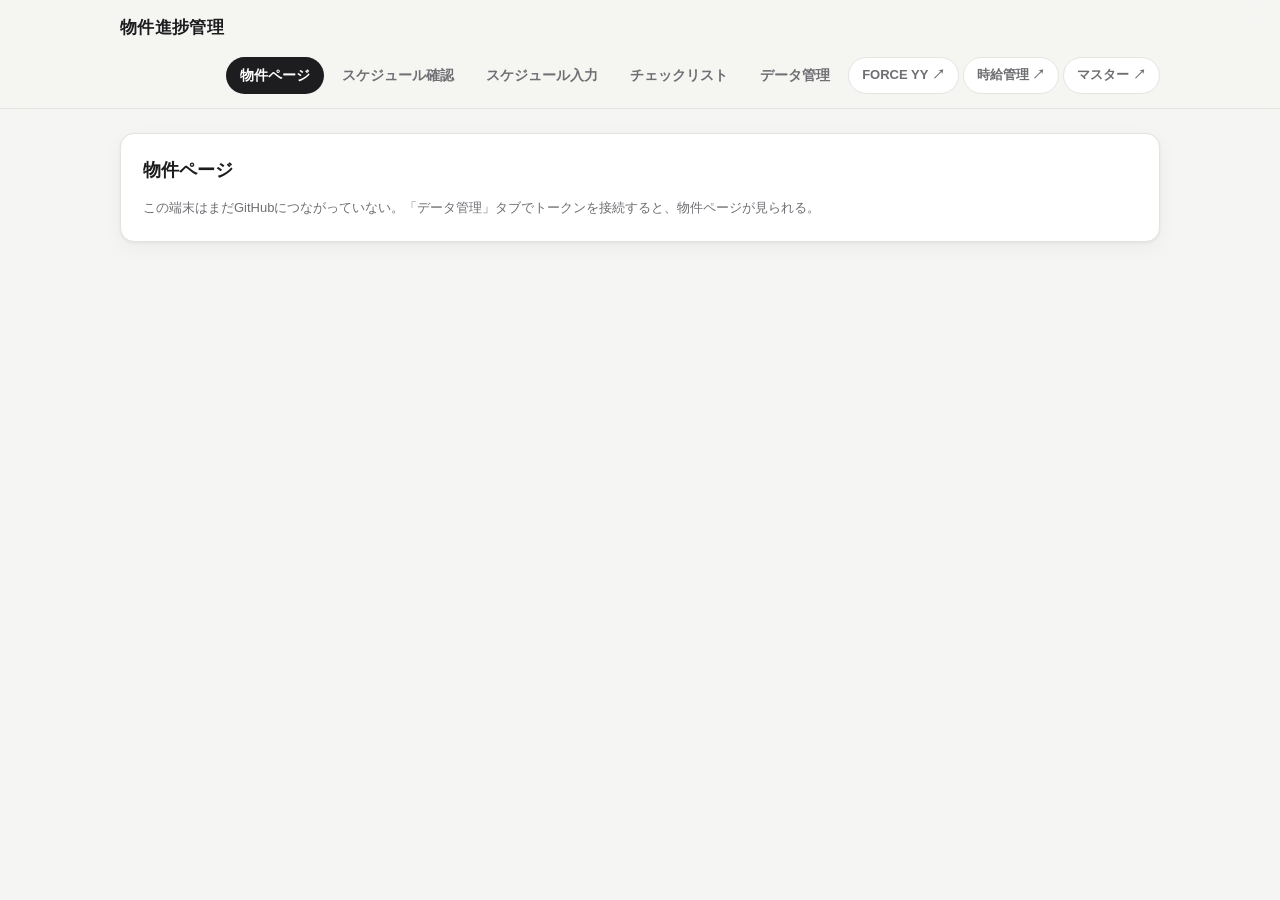
==== commit eff938d9: "FORCE TYPE YY の状況ページ（force-yy/）と物件進捗管理からのリンク Co-Authored-By: Claude Opus 5.5 <noreply@anthropic.com>" ====
--- a/bukken/index.html
+++ b/bukken/index.html
@@ -98,6 +98,7 @@
       <button data-tab="input">スケジュール入力</button>
       <button data-tab="check">チェックリスト</button>
       <button data-tab="data">データ管理<span id="bakDot" style="display:none;color:#ff6b6b"> ●</span></button>
+      <a class="applink" href="../force-yy/" title="FORCE TYPE YY（百とリタの先回り）の状況">FORCE YY ↗</a>
       <a class="applink" href="../jikyu/" title="時給プロジェクト管理を開く">時給管理 ↗</a>
       <a class="applink" href="../master/" title="マスター管理を開く（物件・クライアント・種別の追加はこちら）">マスター ↗</a>
     </nav>
@@ -235,7 +236,7 @@
 </main>
 <div id="printSheet" aria-hidden="true"></div>
 <script src="../shared/store.js?v=20260720"></script>
-<script src="pages.js?v=20260925"></script>
+<script src="pages.js?v=20260925b"></script>
 <script>
 'use strict';
 /* ========== 設定（直書き禁止・ここに集約） ========== */
